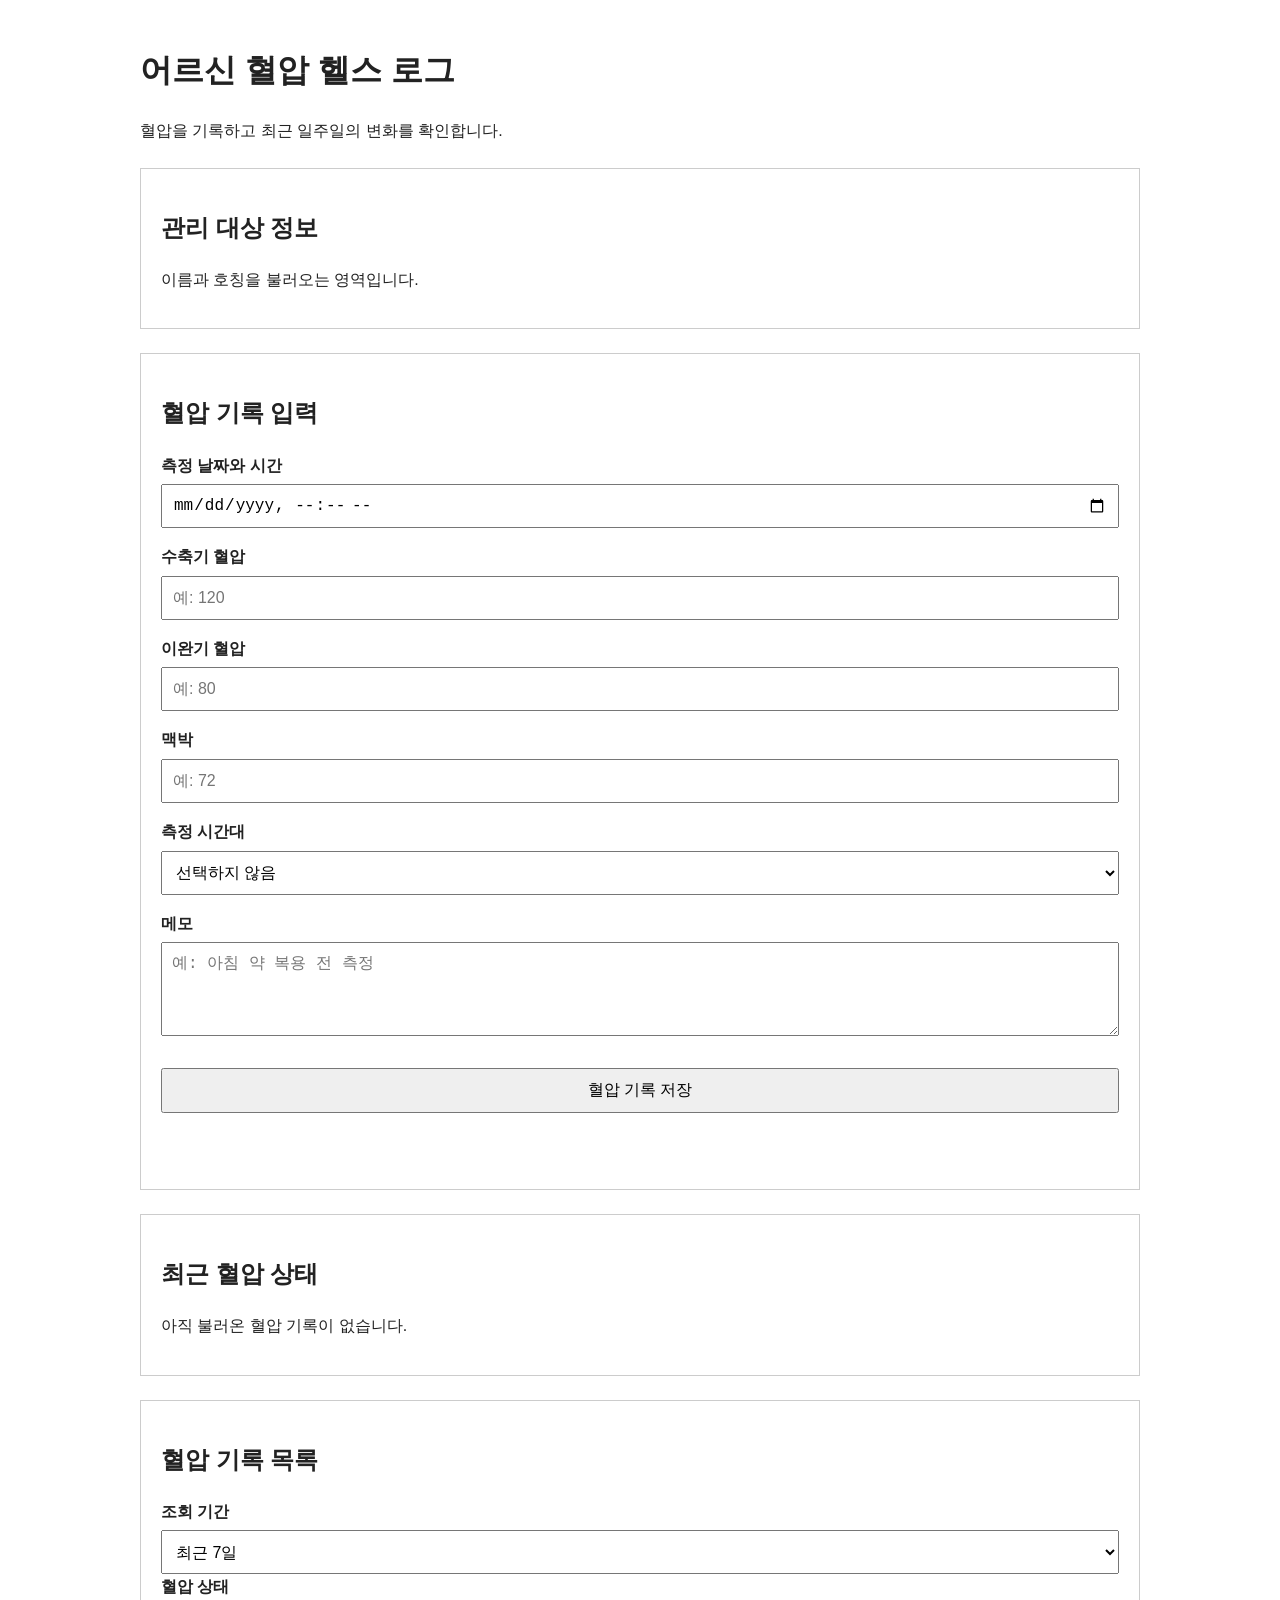
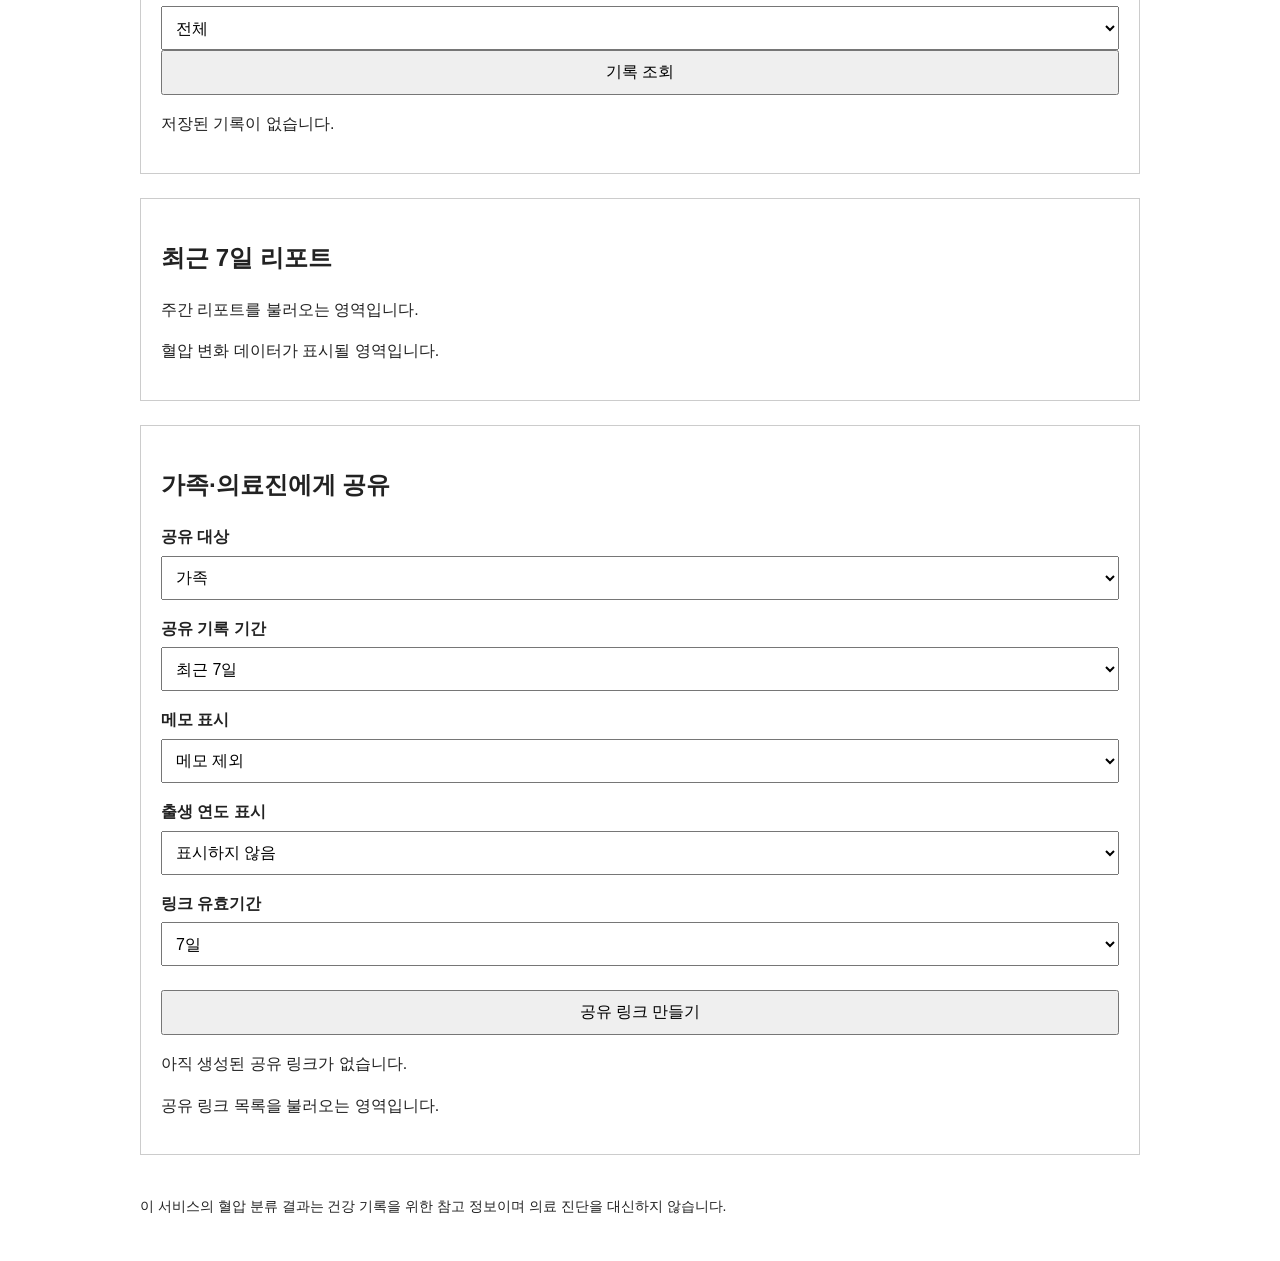
==== frontend/index.html @ 53cc0a09 "chore: initialize project structure" ====
<!DOCTYPE html>
<html lang="ko">
<head>
  <meta charset="UTF-8">

  <!-- 모바일 화면 크기에 맞추기 -->
  <meta name="viewport" content="width=device-width, initial-scale=1.0">

  <title>어르신 혈압 헬스 로그</title>

  <!-- 임시 CSS 연결 -->
  <link rel="stylesheet" href="./css/common.css">
  <link rel="stylesheet" href="./css/management.css">
</head>

<body>
  <header>
    <!-- 나중에 API에서 이름과 호칭을 받아 표시할 영역 -->
    <h1 data-view="profile-name">어르신 혈압 헬스 로그</h1>

    <p>
      혈압을 기록하고 최근 일주일의 변화를 확인합니다.
    </p>
  </header>

  <main>
    <!-- 1. 어르신 정보 -->
    <section aria-labelledby="profile-title">
      <h2 id="profile-title">관리 대상 정보</h2>

      <div data-view="profile">
        <p>이름과 호칭을 불러오는 영역입니다.</p>
      </div>
    </section>

    <!-- 2. 혈압 기록 입력 -->
    <section aria-labelledby="record-form-title">
      <h2 id="record-form-title">혈압 기록 입력</h2>

      <form data-view="record-form">
        <!-- 수정할 기록의 ID를 임시로 보관 -->
        <input
          type="hidden"
          name="record_id"
          data-field="record-id"
        >

        <div>
          <label for="measured-at">
            측정 날짜와 시간
          </label>

          <input
            id="measured-at"
            type="datetime-local"
            name="measured_at"
            data-field="measured-at"
            required
          >
        </div>

        <div>
          <label for="systolic">
            수축기 혈압
          </label>

          <input
            id="systolic"
            type="number"
            name="systolic"
            data-field="systolic"
            min="60"
            max="250"
            placeholder="예: 120"
            required
          >
        </div>

        <div>
          <label for="diastolic">
            이완기 혈압
          </label>

          <input
            id="diastolic"
            type="number"
            name="diastolic"
            data-field="diastolic"
            min="40"
            max="150"
            placeholder="예: 80"
            required
          >
        </div>

        <div>
          <label for="pulse">
            맥박
          </label>

          <input
            id="pulse"
            type="number"
            name="pulse"
            data-field="pulse"
            min="30"
            max="220"
            placeholder="예: 72"
          >
        </div>

        <div>
          <label for="measurement-period">
            측정 시간대
          </label>

          <select
            id="measurement-period"
            name="measurement_period"
            data-field="measurement-period"
          >
            <option value="">선택하지 않음</option>
            <option value="morning">아침</option>
            <option value="afternoon">점심</option>
            <option value="evening">저녁</option>
            <option value="before_sleep">취침 전</option>
            <option value="other">기타</option>
          </select>
        </div>

        <div>
          <label for="memo">
            메모
          </label>

          <textarea
            id="memo"
            name="memo"
            data-field="memo"
            rows="4"
            placeholder="예: 아침 약 복용 전 측정"
          ></textarea>
        </div>

        <div>
          <!-- 새 기록을 저장할 때 사용 -->
          <button
            type="submit"
            data-action="save-record"
          >
            혈압 기록 저장
          </button>

          <!-- 수정 중에만 보이게 할 버튼 -->
          <button
            type="button"
            data-action="update-record"
            hidden
          >
            수정 내용 저장
          </button>

          <!-- 수정 취소 버튼 -->
          <button
            type="button"
            data-action="cancel-edit"
            hidden
          >
            수정 취소
          </button>
        </div>
      </form>

      <!-- 성공 및 오류 메시지 표시 -->
      <p
        data-view="record-form-message"
        role="status"
        aria-live="polite"
      ></p>
    </section>

    <!-- 3. 최근 측정 결과 -->
    <section aria-labelledby="latest-record-title">
      <h2 id="latest-record-title">최근 혈압 상태</h2>

      <div data-view="latest-record">
        <p>아직 불러온 혈압 기록이 없습니다.</p>
      </div>
    </section>

    <!-- 4. 기록 검색과 목록 -->
    <section aria-labelledby="record-list-title">
      <h2 id="record-list-title">혈압 기록 목록</h2>

      <div>
        <label for="record-range">조회 기간</label>

        <select
          id="record-range"
          data-field="record-range"
        >
          <option value="7">최근 7일</option>
          <option value="30">최근 30일</option>
          <option value="all">전체</option>
        </select>

        <label for="record-category">혈압 상태</label>

        <select
          id="record-category"
          data-field="record-category"
        >
          <option value="">전체</option>
          <option value="normal">정상</option>
          <option value="caution">주의</option>
          <option value="high">높음</option>
        </select>

        <button
          type="button"
          data-action="search-records"
        >
          기록 조회
        </button>
      </div>

      <!-- JavaScript가 기록 목록을 넣을 영역 -->
      <div data-view="record-list">
        <p>저장된 기록이 없습니다.</p>
      </div>
    </section>

    <!-- 5. 주간 리포트 -->
    <section aria-labelledby="weekly-report-title">
      <h2 id="weekly-report-title">최근 7일 리포트</h2>

      <div data-view="weekly-report">
        <p>주간 리포트를 불러오는 영역입니다.</p>
      </div>

      <!-- 피그마에서 그래프를 넣을 때 사용할 영역 -->
      <div data-view="weekly-trend">
        <p>혈압 변화 데이터가 표시될 영역입니다.</p>
      </div>
    </section>

    <!-- 6. 공유 링크 관리 -->
    <section aria-labelledby="share-management-title">
      <h2 id="share-management-title">가족·의료진에게 공유</h2>

      <form data-view="share-form">
        <div>
          <label for="share-target">공유 대상</label>

          <select
            id="share-target"
            name="target_type"
            data-field="share-target"
          >
            <option value="family">가족</option>
            <option value="medical">의료진</option>
          </select>
        </div>

        <div>
          <label for="share-range">공유 기록 기간</label>

          <select
            id="share-range"
            name="range_days"
            data-field="share-range"
          >
            <option value="7">최근 7일</option>
            <option value="30">최근 30일</option>
          </select>
        </div>

        <div>
          <label for="share-memo">메모 표시</label>

          <select
            id="share-memo"
            name="include_memo"
            data-field="share-memo"
          >
            <option value="false">메모 제외</option>
            <option value="true">메모 포함</option>
          </select>
        </div>

        <div>
          <label for="share-birth-year">출생 연도 표시</label>

          <select
            id="share-birth-year"
            name="include_birth_year"
            data-field="share-birth-year"
          >
            <option value="false">표시하지 않음</option>
            <option value="true">표시</option>
          </select>
        </div>

        <div>
          <label for="share-expiry">링크 유효기간</label>

          <select
            id="share-expiry"
            name="expires_in_days"
            data-field="share-expiry"
          >
            <option value="1">1일</option>
            <option value="7" selected>7일</option>
            <option value="30">30일</option>
          </select>
        </div>

        <button
          type="submit"
          data-action="create-share"
        >
          공유 링크 만들기
        </button>
      </form>

      <!-- 생성된 링크 표시 -->
      <div data-view="share-link">
        <p>아직 생성된 공유 링크가 없습니다.</p>
      </div>

      <!-- 활성·만료·종료 공유 링크 목록 -->
      <div data-view="share-list">
        <p>공유 링크 목록을 불러오는 영역입니다.</p>
      </div>
    </section>
  </main>

  <footer>
    <p>
      이 서비스의 혈압 분류 결과는 건강 기록을 위한 참고 정보이며
      의료 진단을 대신하지 않습니다.
    </p>
  </footer>

  <!-- 관리 화면 JavaScript -->
  <script
    type="module"
    src="./js/health-log.js"
  ></script>
</body>
</html>
---- frontend/css/common.css ----
/* 두 화면에서 공통으로 사용하는 임시 스타일 */

* {
  box-sizing: border-box;
}

body {
  margin: 0;
  padding: 24px;
  font-family: Arial, "Noto Sans KR", sans-serif;
  line-height: 1.6;
  color: #222;
}

header,
main,
footer {
  width: 100%;
  max-width: 1000px;
  margin: 0 auto;
}

section {
  margin: 24px 0;
  padding: 20px;
  border: 1px solid #cccccc;
}

label {
  display: block;
  margin-bottom: 6px;
  font-weight: bold;
}

input,
select,
textarea,
button {
  width: 100%;
  min-height: 44px;
  padding: 10px;
  font-size: 16px;
}

button {
  cursor: pointer;
}

footer {
  margin-top: 40px;
  font-size: 14px;
}

[hidden] {
  display: none;
}
---- frontend/css/management.css ----
/* 관리 화면 전용 임시 스타일 */

[data-view="record-form"],
[data-view="share-form"] {
  display: grid;
  gap: 16px;
}

[data-view="record-list"],
[data-view="weekly-report"],
[data-view="share-list"] {
  margin-top: 16px;
}

[data-view="record-form-message"] {
  min-height: 24px;
}

[data-action="save-record"],
[data-action="create-share"] {
  margin-top: 8px;
}
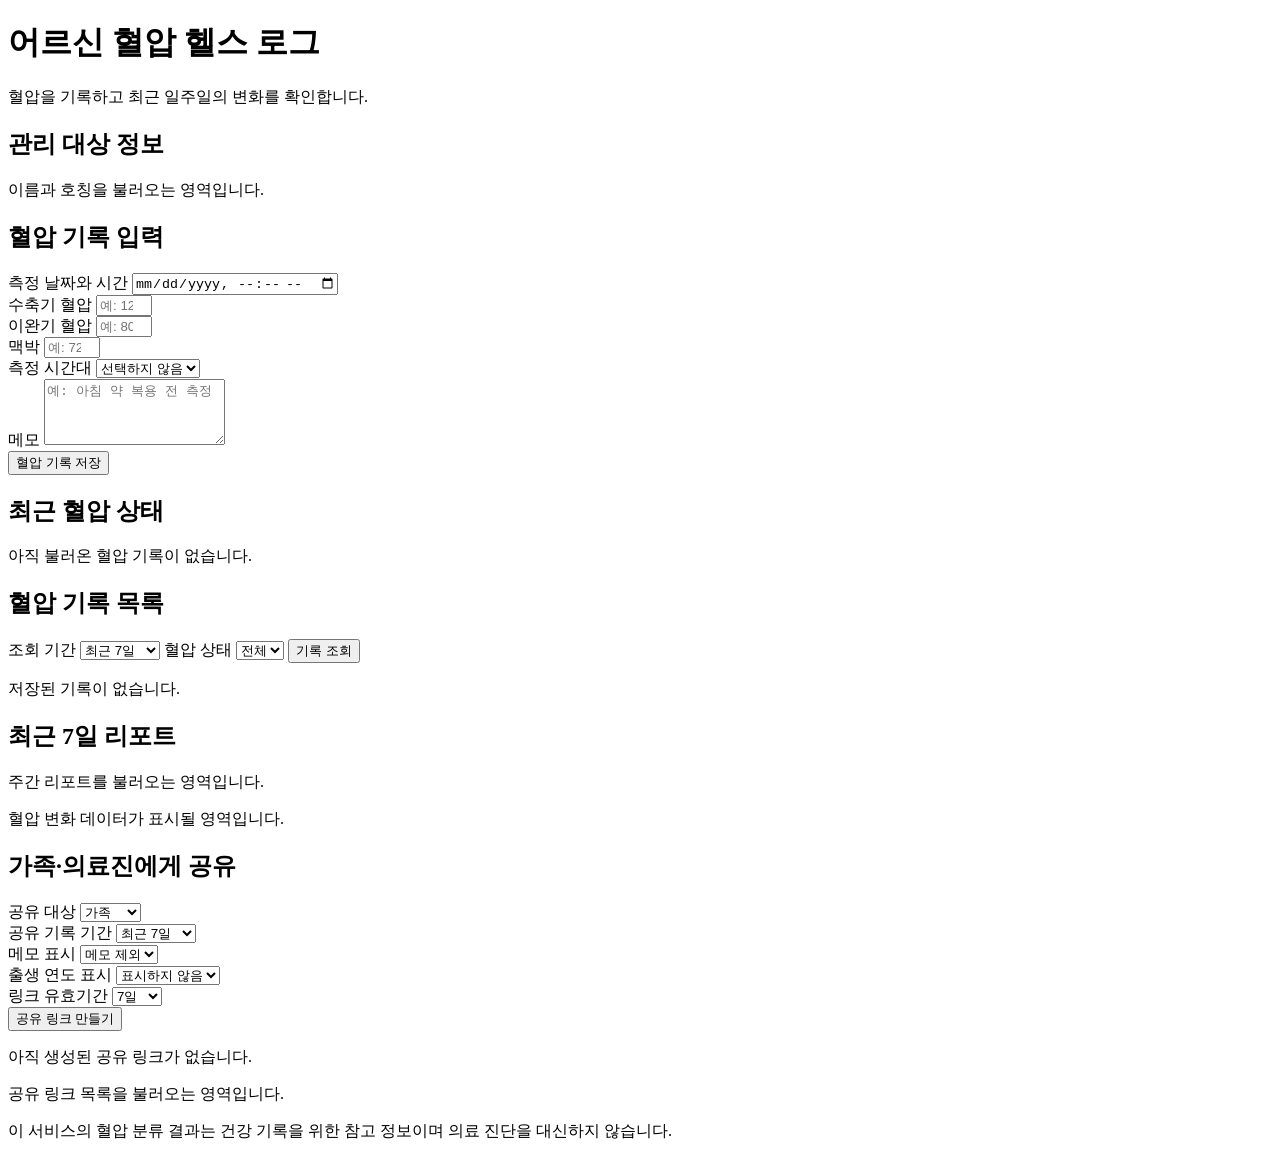
==== commit cc5b9967: "feat: add blood pressure record creation API" ====
--- a/frontend/index.html
+++ b/frontend/index.html
@@ -10,8 +10,8 @@
   <title>어르신 혈압 헬스 로그</title>
 
   <!-- 임시 CSS 연결 -->
-  <link rel="stylesheet" href="./css/common.css">
-  <link rel="stylesheet" href="./css/management.css">
+  <link rel="stylesheet" href="/css/common.css">
+  <link rel="stylesheet" href="/css/management.css">
 </head>
 
 <body>
@@ -345,8 +345,8 @@
 
   <!-- 관리 화면 JavaScript -->
   <script
-    type="module"
-    src="./js/health-log.js"
+  type="module"
+  src="/js/health-log.js"
   ></script>
 </body>
 </html>
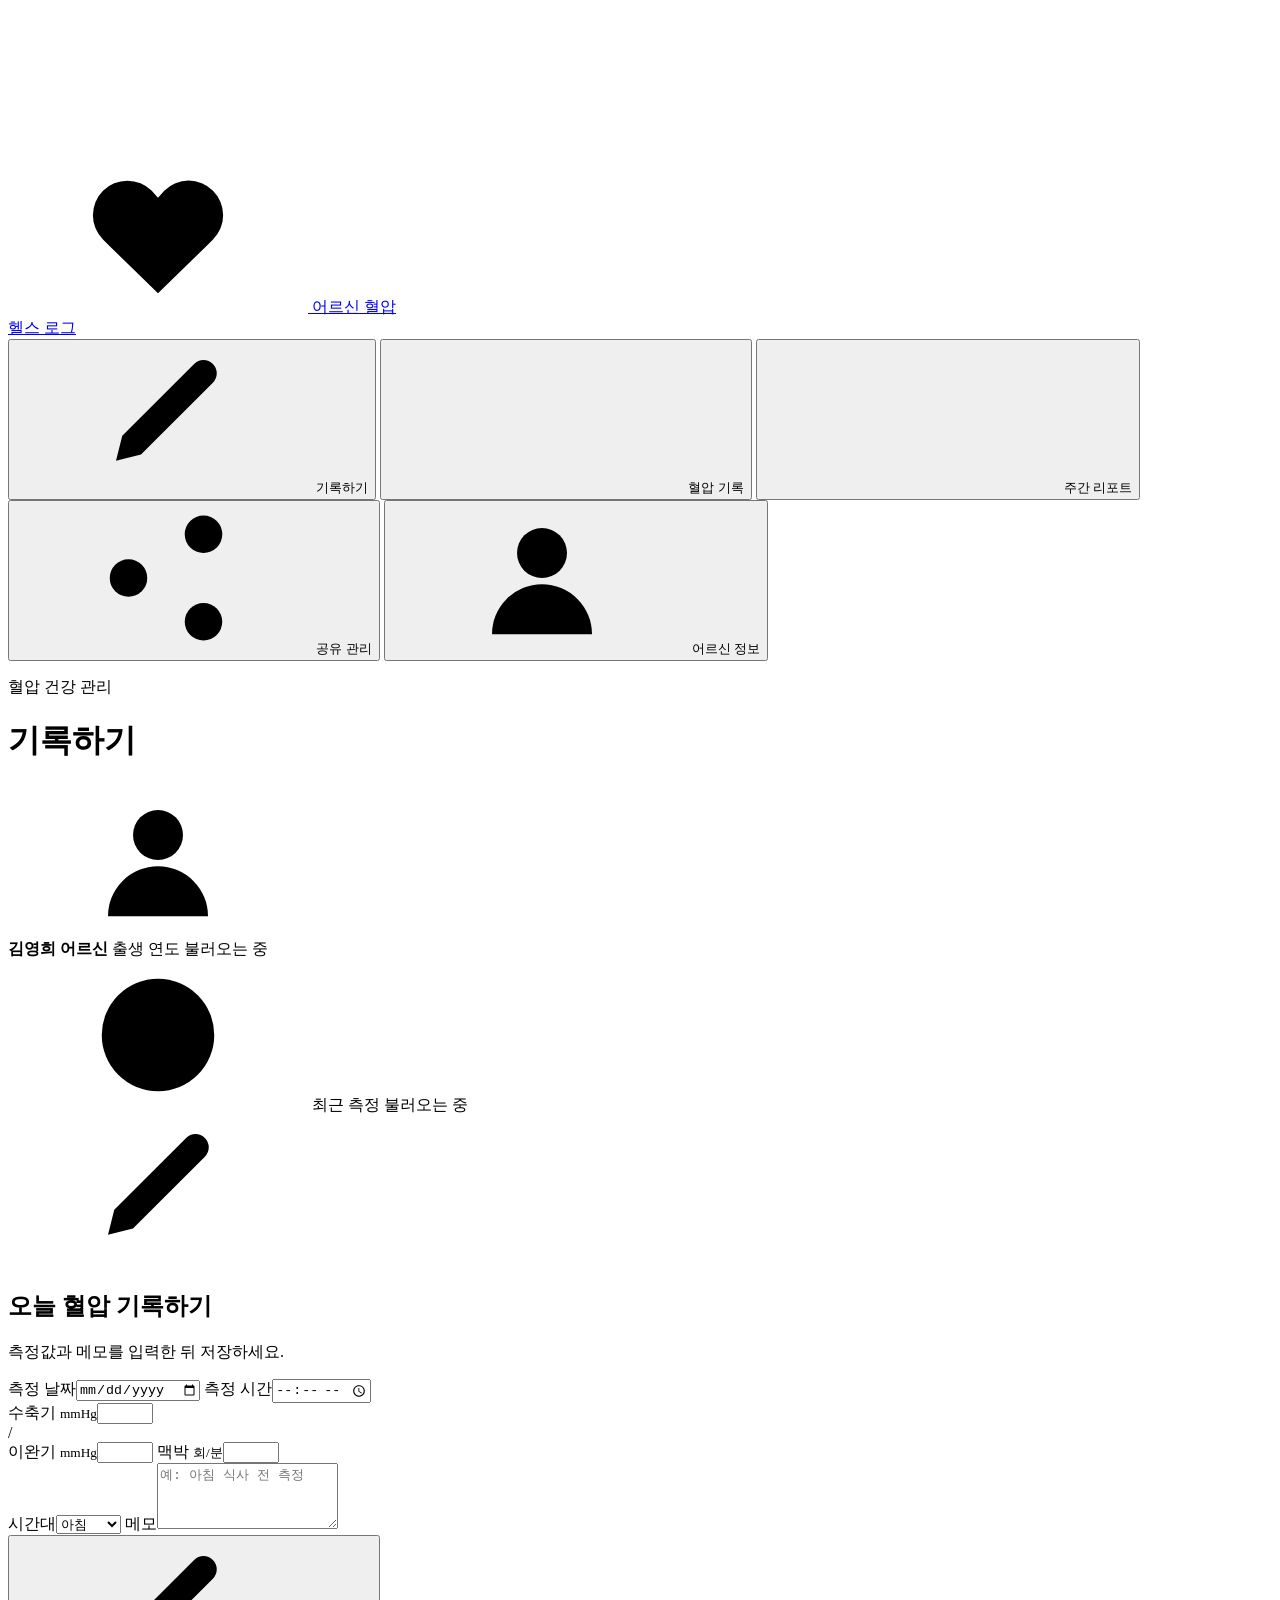
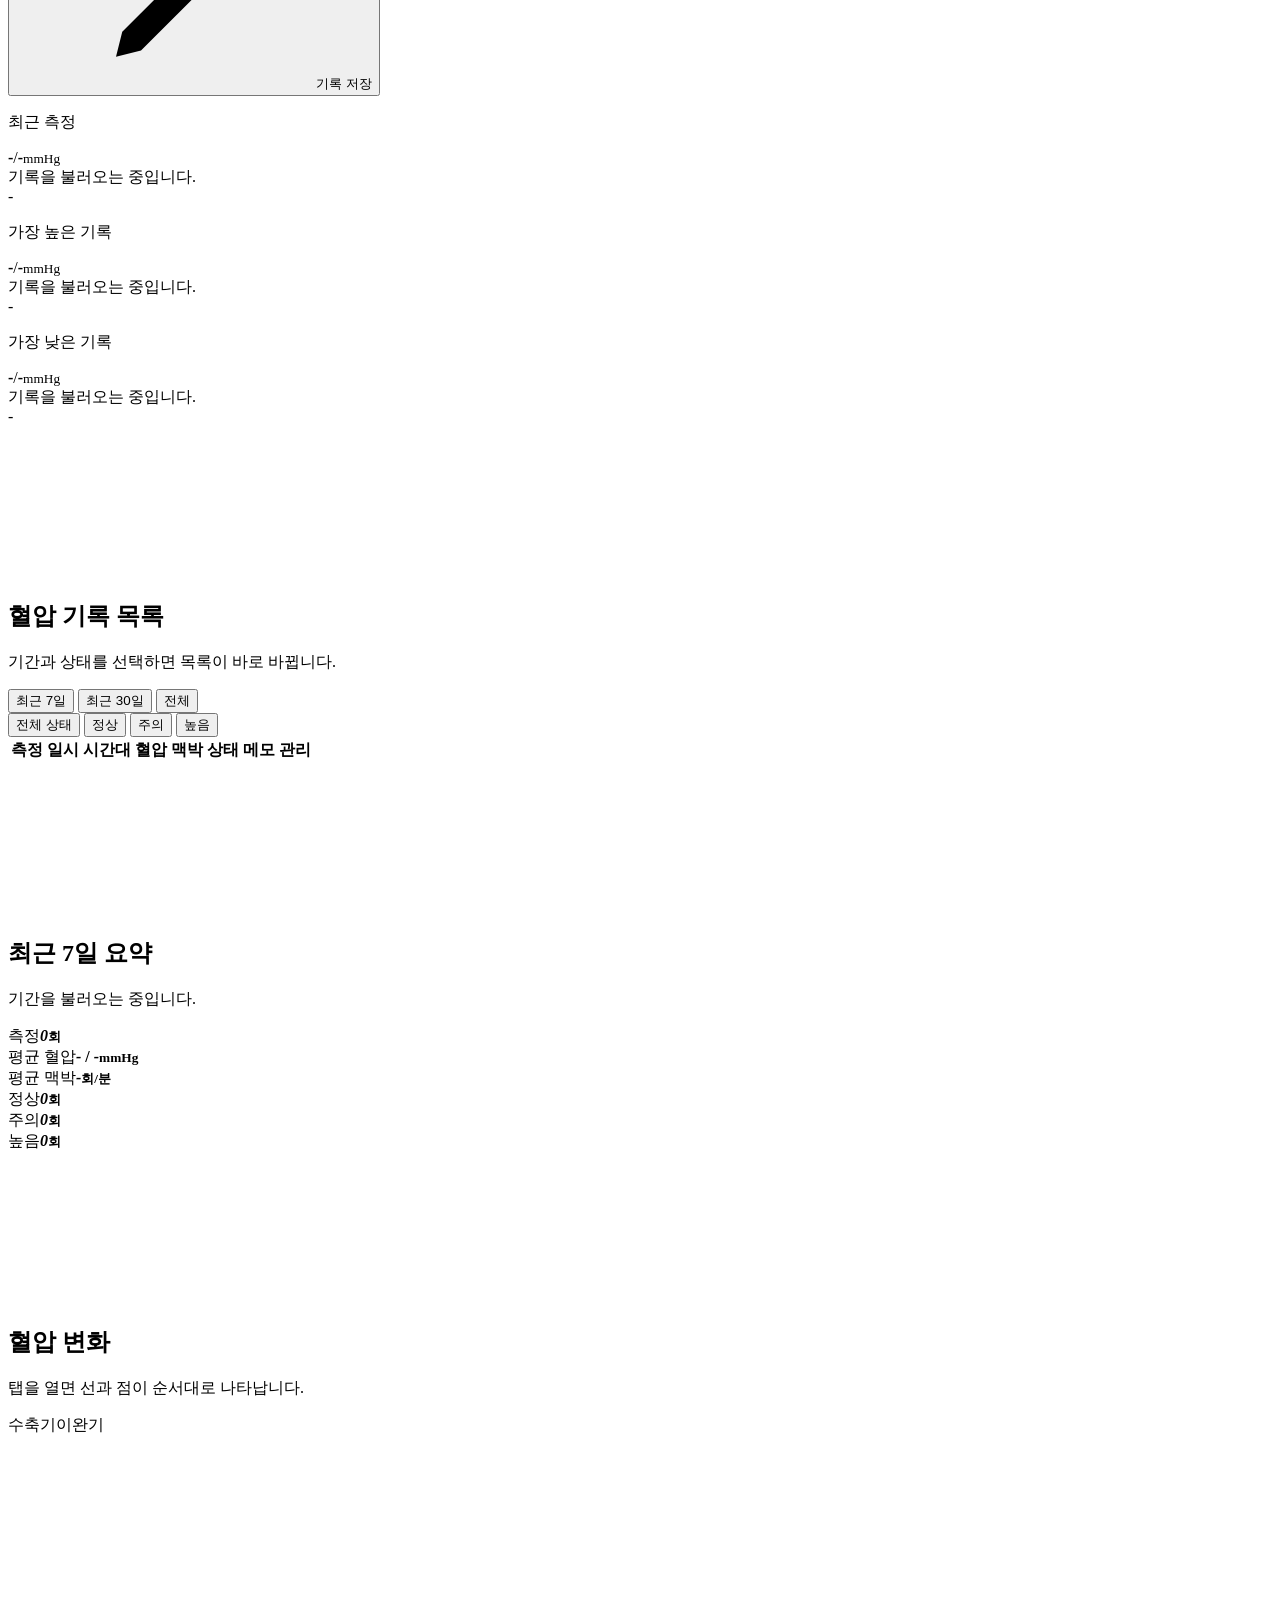
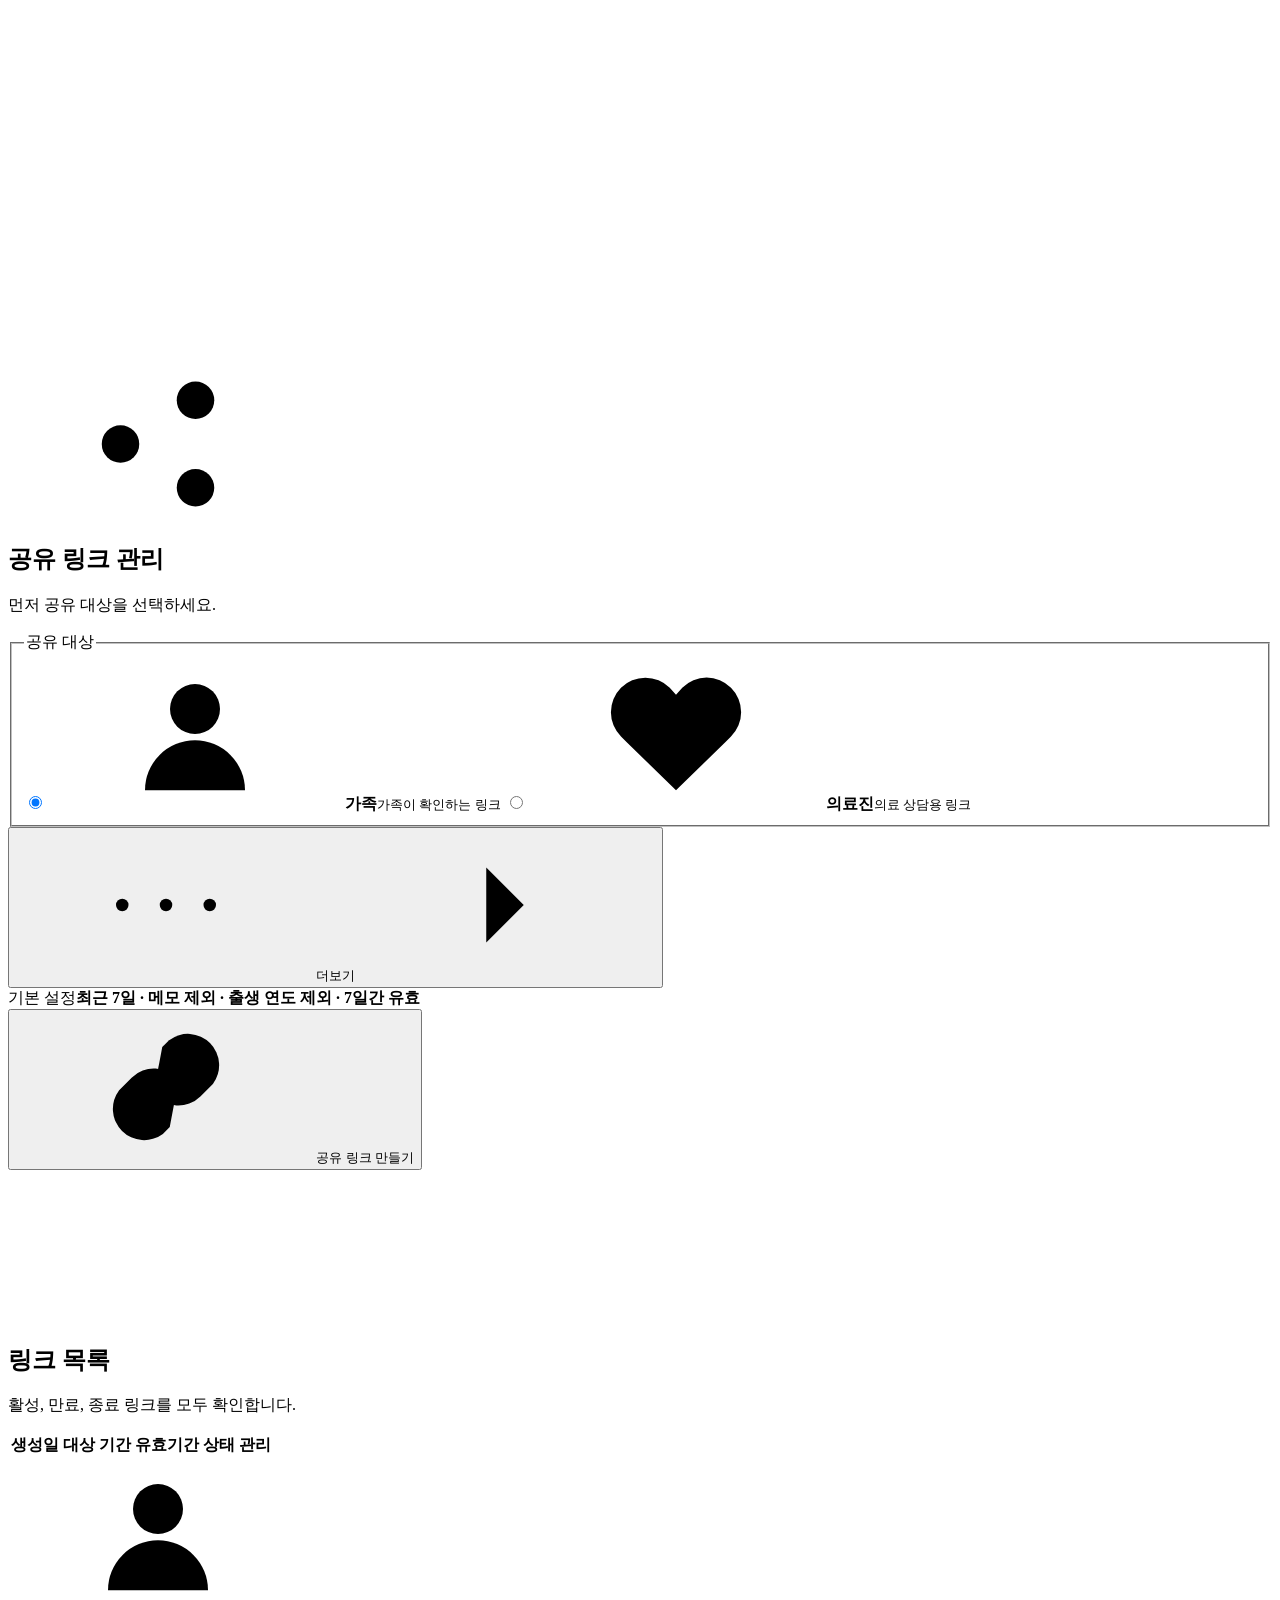
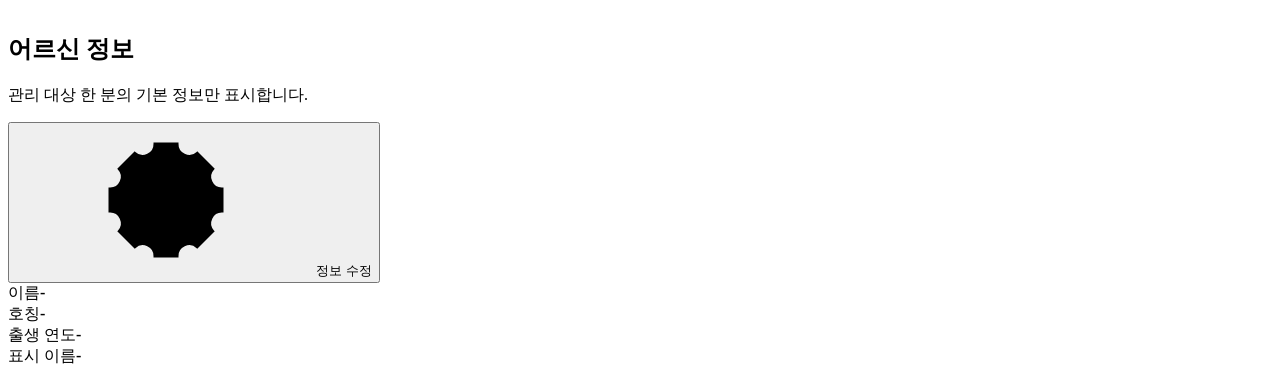
==== commit 1c2e164a: "feat: finalize blood pressure health log service" ====
--- a/frontend/index.html
+++ b/frontend/index.html
@@ -1,352 +1,214 @@
-
-<!DOCTYPE html>
+<!doctype html>
 <html lang="ko">
 <head>
-  <meta charset="UTF-8">
-
-  <!-- 모바일 화면 크기에 맞추기 -->
-  <meta name="viewport" content="width=device-width, initial-scale=1.0">
-
+  <meta charset="utf-8">
+  <meta name="viewport" content="width=device-width, initial-scale=1">
+  <meta name="description" content="어르신 혈압 기록, 리포트 및 공유 관리 화면">
   <title>어르신 혈압 헬스 로그</title>
-
-  <!-- 임시 CSS 연결 -->
-  <link rel="stylesheet" href="/css/common.css">
-  <link rel="stylesheet" href="/css/management.css">
+  <link rel="stylesheet" href="/static/css/index.css">
 </head>
-
 <body>
-  <header>
-    <!-- 나중에 API에서 이름과 호칭을 받아 표시할 영역 -->
-    <h1 data-view="profile-name">어르신 혈압 헬스 로그</h1>
-
-    <p>
-      혈압을 기록하고 최근 일주일의 변화를 확인합니다.
-    </p>
-  </header>
-
-  <main>
-    <!-- 1. 어르신 정보 -->
-    <section aria-labelledby="profile-title">
-      <h2 id="profile-title">관리 대상 정보</h2>
-
-      <div data-view="profile">
-        <p>이름과 호칭을 불러오는 영역입니다.</p>
-      </div>
-    </section>
-
-    <!-- 2. 혈압 기록 입력 -->
-    <section aria-labelledby="record-form-title">
-      <h2 id="record-form-title">혈압 기록 입력</h2>
-
-      <form data-view="record-form">
-        <!-- 수정할 기록의 ID를 임시로 보관 -->
-        <input
-          type="hidden"
-          name="record_id"
-          data-field="record-id"
-        >
-
+  <!-- 통일된 선형 SVG 아이콘 세트 -->
+  <svg class="svg-sprite" aria-hidden="true">
+    <symbol id="icon-heart" viewBox="0 0 24 24"><path d="M20.8 4.6a5.5 5.5 0 0 0-7.8 0L12 5.7l-1-1.1a5.5 5.5 0 0 0-7.8 7.8l1 1L12 21l7.8-7.6 1-1a5.5 5.5 0 0 0 0-7.8Z"/><path d="M7.5 12h2l1.2-2.5 2 5 1.2-2.5h2.6"/></symbol>
+    <symbol id="icon-edit" viewBox="0 0 24 24"><path d="M12 20h9"/><path d="M16.5 3.5a2.1 2.1 0 0 1 3 3L8 18l-4 1 1-4Z"/></symbol>
+    <symbol id="icon-list" viewBox="0 0 24 24"><path d="M8 6h13M8 12h13M8 18h13"/><path d="M3 6h.01M3 12h.01M3 18h.01"/></symbol>
+    <symbol id="icon-chart" viewBox="0 0 24 24"><path d="M4 19V9M10 19V5M16 19v-7M22 19V3"/></symbol>
+    <symbol id="icon-share" viewBox="0 0 24 24"><circle cx="18" cy="5" r="3"/><circle cx="6" cy="12" r="3"/><circle cx="18" cy="19" r="3"/><path d="m8.6 10.5 6.8-4M8.6 13.5l6.8 4"/></symbol>
+    <symbol id="icon-user" viewBox="0 0 24 24"><circle cx="12" cy="8" r="4"/><path d="M4 21a8 8 0 0 1 16 0"/></symbol>
+    <symbol id="icon-clock" viewBox="0 0 24 24"><circle cx="12" cy="12" r="9"/><path d="M12 7v5l3 2"/></symbol>
+    <symbol id="icon-calendar" viewBox="0 0 24 24"><rect x="3" y="5" width="18" height="16" rx="2"/><path d="M16 3v4M8 3v4M3 10h18"/></symbol>
+    <symbol id="icon-chevron" viewBox="0 0 24 24"><path d="m9 18 6-6-6-6"/></symbol>
+    <symbol id="icon-more" viewBox="0 0 24 24"><circle cx="5" cy="12" r="1"/><circle cx="12" cy="12" r="1"/><circle cx="19" cy="12" r="1"/></symbol>
+    <symbol id="icon-link" viewBox="0 0 24 24"><path d="M10 13a5 5 0 0 0 7.5.5l2-2a5 5 0 0 0-7-7l-1.1 1.1"/><path d="M14 11a5 5 0 0 0-7.5-.5l-2 2a5 5 0 0 0 7 7l1.1-1.1"/></symbol>
+    <symbol id="icon-copy" viewBox="0 0 24 24"><rect x="8" y="8" width="12" height="12" rx="2"/><path d="M16 8V4a2 2 0 0 0-2-2H4a2 2 0 0 0-2 2v10a2 2 0 0 0 2 2h4"/></symbol>
+    <symbol id="icon-x" viewBox="0 0 24 24"><path d="m6 6 12 12M18 6 6 18"/></symbol>
+    <symbol id="icon-check" viewBox="0 0 24 24"><path d="m5 12 4 4L19 6"/></symbol>
+    <symbol id="icon-alert" viewBox="0 0 24 24"><circle cx="12" cy="12" r="9"/><path d="M12 7v6M12 17h.01"/></symbol>
+    <symbol id="icon-arrow-up" viewBox="0 0 24 24"><path d="m18 15-6-6-6 6"/></symbol>
+    <symbol id="icon-arrow-down" viewBox="0 0 24 24"><path d="m6 9 6 6 6-6"/></symbol>
+    <symbol id="icon-settings" viewBox="0 0 24 24"><circle cx="12" cy="12" r="3"/><path d="M19.4 15a1.7 1.7 0 0 0 .3 1.9l.1.1-2.8 2.8-.1-.1a1.7 1.7 0 0 0-1.9-.3 1.7 1.7 0 0 0-1 1.6v.2h-4V21a1.7 1.7 0 0 0-1-1.6 1.7 1.7 0 0 0-1.9.3l-.1.1L4.2 17l.1-.1a1.7 1.7 0 0 0 .3-1.9A1.7 1.7 0 0 0 3 14H2.8v-4H3a1.7 1.7 0 0 0 1.6-1 1.7 1.7 0 0 0-.3-1.9L4.2 7 7 4.2l.1.1A1.7 1.7 0 0 0 9 4.6a1.7 1.7 0 0 0 1-1.6v-.2h4V3a1.7 1.7 0 0 0 1 1.6 1.7 1.7 0 0 0 1.9-.3l.1-.1L19.8 7l-.1.1a1.7 1.7 0 0 0-.3 1.9 1.7 1.7 0 0 0 1.6 1h.2v4H21a1.7 1.7 0 0 0-1.6 1Z"/></symbol>
+  </svg>
+
+  <div class="app-shell">
+    <aside class="sidebar">
+      <a class="brand" href="#record-create" aria-label="어르신 혈압 헬스 로그 홈">
+        <span class="brand-mark"><svg><use href="#icon-heart"></use></svg></span>
+        <span>어르신 혈압<br>헬스 로그</span>
+      </a>
+
+      <nav class="nav-tabs" aria-label="관리 메뉴">
+        <button class="nav-tab is-active" type="button" data-action="open-tab" data-tab="record-create">
+          <svg><use href="#icon-edit"></use></svg><span>기록하기</span>
+        </button>
+        <button class="nav-tab" type="button" data-action="open-tab" data-tab="record-list">
+          <svg><use href="#icon-list"></use></svg><span>혈압 기록</span>
+        </button>
+        <button class="nav-tab" type="button" data-action="open-tab" data-tab="weekly-report">
+          <svg><use href="#icon-chart"></use></svg><span>주간 리포트</span>
+        </button>
+        <button class="nav-tab" type="button" data-action="open-tab" data-tab="share-management">
+          <svg><use href="#icon-share"></use></svg><span>공유 관리</span>
+        </button>
+        <button class="nav-tab" type="button" data-action="open-tab" data-tab="elder-profile">
+          <svg><use href="#icon-user"></use></svg><span>어르신 정보</span>
+        </button>
+      </nav>
+    </aside>
+
+    <main class="main-area">
+      <header class="topbar">
         <div>
-          <label for="measured-at">
-            측정 날짜와 시간
-          </label>
-
-          <input
-            id="measured-at"
-            type="datetime-local"
-            name="measured_at"
-            data-field="measured-at"
-            required
-          >
-        </div>
-
-        <div>
-          <label for="systolic">
-            수축기 혈압
-          </label>
-
-          <input
-            id="systolic"
-            type="number"
-            name="systolic"
-            data-field="systolic"
-            min="60"
-            max="250"
-            placeholder="예: 120"
-            required
-          >
-        </div>
-
-        <div>
-          <label for="diastolic">
-            이완기 혈압
-          </label>
-
-          <input
-            id="diastolic"
-            type="number"
-            name="diastolic"
-            data-field="diastolic"
-            min="40"
-            max="150"
-            placeholder="예: 80"
-            required
-          >
-        </div>
-
-        <div>
-          <label for="pulse">
-            맥박
-          </label>
-
-          <input
-            id="pulse"
-            type="number"
-            name="pulse"
-            data-field="pulse"
-            min="30"
-            max="220"
-            placeholder="예: 72"
-          >
-        </div>
-
-        <div>
-          <label for="measurement-period">
-            측정 시간대
-          </label>
-
-          <select
-            id="measurement-period"
-            name="measurement_period"
-            data-field="measurement-period"
-          >
-            <option value="">선택하지 않음</option>
-            <option value="morning">아침</option>
-            <option value="afternoon">점심</option>
-            <option value="evening">저녁</option>
-            <option value="before_sleep">취침 전</option>
-            <option value="other">기타</option>
-          </select>
-        </div>
-
-        <div>
-          <label for="memo">
-            메모
-          </label>
-
-          <textarea
-            id="memo"
-            name="memo"
-            data-field="memo"
-            rows="4"
-            placeholder="예: 아침 약 복용 전 측정"
-          ></textarea>
-        </div>
-
-        <div>
-          <!-- 새 기록을 저장할 때 사용 -->
-          <button
-            type="submit"
-            data-action="save-record"
-          >
-            혈압 기록 저장
-          </button>
-
-          <!-- 수정 중에만 보이게 할 버튼 -->
-          <button
-            type="button"
-            data-action="update-record"
-            hidden
-          >
-            수정 내용 저장
-          </button>
-
-          <!-- 수정 취소 버튼 -->
-          <button
-            type="button"
-            data-action="cancel-edit"
-            hidden
-          >
-            수정 취소
-          </button>
-        </div>
-      </form>
-
-      <!-- 성공 및 오류 메시지 표시 -->
-      <p
-        data-view="record-form-message"
-        role="status"
-        aria-live="polite"
-      ></p>
-    </section>
-
-    <!-- 3. 최근 측정 결과 -->
-    <section aria-labelledby="latest-record-title">
-      <h2 id="latest-record-title">최근 혈압 상태</h2>
-
-      <div data-view="latest-record">
-        <p>아직 불러온 혈압 기록이 없습니다.</p>
-      </div>
-    </section>
-
-    <!-- 4. 기록 검색과 목록 -->
-    <section aria-labelledby="record-list-title">
-      <h2 id="record-list-title">혈압 기록 목록</h2>
-
-      <div>
-        <label for="record-range">조회 기간</label>
-
-        <select
-          id="record-range"
-          data-field="record-range"
-        >
-          <option value="7">최근 7일</option>
-          <option value="30">최근 30일</option>
-          <option value="all">전체</option>
-        </select>
-
-        <label for="record-category">혈압 상태</label>
-
-        <select
-          id="record-category"
-          data-field="record-category"
-        >
-          <option value="">전체</option>
-          <option value="normal">정상</option>
-          <option value="caution">주의</option>
-          <option value="high">높음</option>
-        </select>
-
-        <button
-          type="button"
-          data-action="search-records"
-        >
-          기록 조회
-        </button>
-      </div>
-
-      <!-- JavaScript가 기록 목록을 넣을 영역 -->
-      <div data-view="record-list">
-        <p>저장된 기록이 없습니다.</p>
-      </div>
-    </section>
-
-    <!-- 5. 주간 리포트 -->
-    <section aria-labelledby="weekly-report-title">
-      <h2 id="weekly-report-title">최근 7일 리포트</h2>
-
-      <div data-view="weekly-report">
-        <p>주간 리포트를 불러오는 영역입니다.</p>
-      </div>
-
-      <!-- 피그마에서 그래프를 넣을 때 사용할 영역 -->
-      <div data-view="weekly-trend">
-        <p>혈압 변화 데이터가 표시될 영역입니다.</p>
-      </div>
-    </section>
-
-    <!-- 6. 공유 링크 관리 -->
-    <section aria-labelledby="share-management-title">
-      <h2 id="share-management-title">가족·의료진에게 공유</h2>
-
-      <form data-view="share-form">
-        <div>
-          <label for="share-target">공유 대상</label>
-
-          <select
-            id="share-target"
-            name="target_type"
-            data-field="share-target"
-          >
-            <option value="family">가족</option>
-            <option value="medical">의료진</option>
-          </select>
-        </div>
-
-        <div>
-          <label for="share-range">공유 기록 기간</label>
-
-          <select
-            id="share-range"
-            name="range_days"
-            data-field="share-range"
-          >
-            <option value="7">최근 7일</option>
-            <option value="30">최근 30일</option>
-          </select>
-        </div>
-
-        <div>
-          <label for="share-memo">메모 표시</label>
-
-          <select
-            id="share-memo"
-            name="include_memo"
-            data-field="share-memo"
-          >
-            <option value="false">메모 제외</option>
-            <option value="true">메모 포함</option>
-          </select>
-        </div>
-
-        <div>
-          <label for="share-birth-year">출생 연도 표시</label>
-
-          <select
-            id="share-birth-year"
-            name="include_birth_year"
-            data-field="share-birth-year"
-          >
-            <option value="false">표시하지 않음</option>
-            <option value="true">표시</option>
-          </select>
-        </div>
-
-        <div>
-          <label for="share-expiry">링크 유효기간</label>
-
-          <select
-            id="share-expiry"
-            name="expires_in_days"
-            data-field="share-expiry"
-          >
-            <option value="1">1일</option>
-            <option value="7" selected>7일</option>
-            <option value="30">30일</option>
-          </select>
-        </div>
-
-        <button
-          type="submit"
-          data-action="create-share"
-        >
-          공유 링크 만들기
-        </button>
-      </form>
-
-      <!-- 생성된 링크 표시 -->
-      <div data-view="share-link">
-        <p>아직 생성된 공유 링크가 없습니다.</p>
-      </div>
-
-      <!-- 활성·만료·종료 공유 링크 목록 -->
-      <div data-view="share-list">
-        <p>공유 링크 목록을 불러오는 영역입니다.</p>
-      </div>
-    </section>
-  </main>
-
-  <footer>
-    <p>
-      이 서비스의 혈압 분류 결과는 건강 기록을 위한 참고 정보이며
-      의료 진단을 대신하지 않습니다.
-    </p>
-  </footer>
-
-  <!-- 관리 화면 JavaScript -->
-  <script
-  type="module"
-  src="/js/health-log.js"
-  ></script>
+          <p class="eyebrow">혈압 건강 관리</p>
+          <h1 data-field="page-title">기록하기</h1>
+        </div>
+        <div class="profile-summary">
+          <div class="profile-avatar" aria-hidden="true"><svg><use href="#icon-user"></use></svg></div>
+          <div>
+            <strong data-field="profile-display-name">김영희 어르신</strong>
+            <span data-field="profile-birth-year">출생 연도 불러오는 중</span>
+          </div>
+          <span class="last-measured" data-field="last-measured"><svg><use href="#icon-clock"></use></svg> 최근 측정 불러오는 중</span>
+        </div>
+      </header>
+
+      <!-- 기록하기: 기록 입력만 -->
+      <section class="tab-panel is-active" data-view="tab-panel" data-tab-panel="record-create">
+        <article class="panel-card form-card">
+          <div class="panel-heading">
+            <div>
+              <span class="section-icon"><svg><use href="#icon-edit"></use></svg></span>
+              <div><h2>오늘 혈압 기록하기</h2><p>측정값과 메모를 입력한 뒤 저장하세요.</p></div>
+            </div>
+          </div>
+
+          <form class="record-form" data-action="record-form">
+            <div class="form-row two-columns">
+              <label class="field"><span>측정 날짜</span><input type="date" data-field="measured-date"></label>
+              <label class="field"><span>측정 시간</span><input type="time" data-field="measured-time"></label>
+            </div>
+
+            <div class="measurement-grid">
+              <label class="measurement-field"><span>수축기 <small>mmHg</small></span><input type="number" min="50" max="260" data-field="systolic"></label>
+              <div class="measurement-divider">/</div>
+              <label class="measurement-field"><span>이완기 <small>mmHg</small></span><input type="number" min="30" max="180" data-field="diastolic"></label>
+              <label class="measurement-field"><span>맥박 <small>회/분</small></span><input type="number" min="20" max="250" data-field="pulse"></label>
+            </div>
+
+            <div class="form-row two-columns">
+              <label class="field"><span>시간대</span><select data-field="measurement-period"><option value="morning">아침</option><option value="afternoon">점심</option><option value="evening">저녁</option><option value="before_sleep">취침 전</option><option value="other">기타</option></select></label>
+              <label class="field"><span>메모</span><textarea rows="4" data-field="memo" placeholder="예: 아침 식사 전 측정"></textarea></label>
+            </div>
+
+            <button class="primary-button" type="submit"><svg><use href="#icon-edit"></use></svg>기록 저장</button>
+          </form>
+        </article>
+      </section>
+
+      <!-- 혈압 기록 -->
+      <section class="tab-panel" data-view="tab-panel" data-tab-panel="record-list">
+        <div class="summary-cards three-columns">
+          <article class="summary-card latest-card" data-view="latest-record"><p>최근 측정</p><div class="bp-value"><strong data-field="latest-systolic">-</strong><span>/</span><strong data-field="latest-diastolic">-</strong><small>mmHg</small></div><div class="summary-meta" data-field="latest-meta">기록을 불러오는 중입니다.</div><span class="status-badge muted" data-field="latest-status">-</span></article>
+          <article class="summary-card" data-view="highest-record"><p>가장 높은 기록</p><div class="bp-value danger"><strong data-field="highest-systolic">-</strong><span>/</span><strong data-field="highest-diastolic">-</strong><small>mmHg</small></div><div class="summary-meta" data-field="highest-meta">기록을 불러오는 중입니다.</div><span class="status-badge muted" data-field="highest-status">-</span></article>
+          <article class="summary-card" data-view="lowest-record"><p>가장 낮은 기록</p><div class="bp-value safe"><strong data-field="lowest-systolic">-</strong><span>/</span><strong data-field="lowest-diastolic">-</strong><small>mmHg</small></div><div class="summary-meta" data-field="lowest-meta">기록을 불러오는 중입니다.</div><span class="status-badge muted" data-field="lowest-status">-</span></article>
+        </div>
+
+        <article class="panel-card">
+          <div class="panel-heading records-heading">
+            <div><span class="section-icon"><svg><use href="#icon-list"></use></svg></span><div><h2>혈압 기록 목록</h2><p>기간과 상태를 선택하면 목록이 바로 바뀝니다.</p></div></div>
+          </div>
+
+          <div class="filter-toolbar" aria-label="혈압 기록 필터">
+            <div class="filter-group" data-filter-group="range">
+              <button class="filter-chip is-selected" type="button" data-action="select-filter" data-filter-type="range" data-filter-value="7">최근 7일</button>
+              <button class="filter-chip" type="button" data-action="select-filter" data-filter-type="range" data-filter-value="30">최근 30일</button>
+              <button class="filter-chip" type="button" data-action="select-filter" data-filter-type="range" data-filter-value="all">전체</button>
+            </div>
+            <div class="filter-group" data-filter-group="status">
+              <button class="filter-chip is-selected" type="button" data-action="select-filter" data-filter-type="status" data-filter-value="all">전체 상태</button>
+              <button class="filter-chip normal" type="button" data-action="select-filter" data-filter-type="status" data-filter-value="normal">정상</button>
+              <button class="filter-chip caution" type="button" data-action="select-filter" data-filter-type="status" data-filter-value="caution">주의</button>
+              <button class="filter-chip high" type="button" data-action="select-filter" data-filter-type="status" data-filter-value="high">높음</button>
+            </div>
+          </div>
+
+          <div class="table-wrap">
+            <table class="records-table">
+              <thead><tr><th>측정 일시</th><th>시간대</th><th>혈압</th><th>맥박</th><th>상태</th><th>메모</th><th>관리</th></tr></thead>
+              <tbody data-field="record-table-body"></tbody>
+            </table>
+            <div class="empty-state" data-view="record-empty" hidden>선택한 조건에 해당하는 기록이 없습니다.</div>
+          </div>
+        </article>
+      </section>
+
+      <!-- 주간 리포트 -->
+      <section class="tab-panel" data-view="tab-panel" data-tab-panel="weekly-report">
+        <article class="panel-card">
+          <div class="panel-heading"><div><span class="section-icon"><svg><use href="#icon-chart"></use></svg></span><div><h2>최근 7일 요약</h2><p data-field="weekly-period">기간을 불러오는 중입니다.</p></div></div></div>
+          <div class="weekly-summary-grid">
+            <div class="metric-card"><span>측정</span><strong><em data-field="weekly-count">0</em><small>회</small></strong></div>
+            <div class="metric-card"><span>평균 혈압</span><strong><em data-field="weekly-average-systolic">-</em> / <em data-field="weekly-average-diastolic">-</em><small>mmHg</small></strong></div>
+            <div class="metric-card"><span>평균 맥박</span><strong><em data-field="weekly-average-pulse">-</em><small>회/분</small></strong></div>
+            <div class="metric-card normal"><span>정상</span><strong><em data-field="weekly-normal">0</em><small>회</small></strong></div>
+            <div class="metric-card caution"><span>주의</span><strong><em data-field="weekly-caution">0</em><small>회</small></strong></div>
+            <div class="metric-card high"><span>높음</span><strong><em data-field="weekly-high">0</em><small>회</small></strong></div>
+          </div>
+        </article>
+
+        <article class="panel-card chart-card">
+          <div class="panel-heading"><div><span class="section-icon"><svg><use href="#icon-chart"></use></svg></span><div><h2>혈압 변화</h2><p>탭을 열면 선과 점이 순서대로 나타납니다.</p></div></div><div class="chart-legend"><span class="blue-dot">수축기</span><span class="green-dot">이완기</span></div></div>
+          <div class="chart-area" data-view="weekly-chart">
+            <svg viewBox="0 0 860 360" role="img" aria-label="최근 7일 수축기와 이완기 혈압 변화 그래프" data-field="weekly-chart-svg"></svg>
+          </div>
+        </article>
+      </section>
+
+      <!-- 공유 관리 -->
+      <section class="tab-panel" data-view="tab-panel" data-tab-panel="share-management">
+        <div class="share-layout">
+          <article class="panel-card share-create-card">
+            <div class="panel-heading"><div><span class="section-icon"><svg><use href="#icon-share"></use></svg></span><div><h2>공유 링크 관리</h2><p>먼저 공유 대상을 선택하세요.</p></div></div></div>
+
+            <fieldset class="share-targets"><legend>공유 대상</legend>
+              <label class="choice-card is-selected"><input type="radio" name="share-target" value="family" checked><span><svg><use href="#icon-user"></use></svg><strong>가족</strong><small>가족이 확인하는 링크</small></span></label>
+              <label class="choice-card"><input type="radio" name="share-target" value="medical"><span><svg><use href="#icon-heart"></use></svg><strong>의료진</strong><small>의료 상담용 링크</small></span></label>
+            </fieldset>
+
+            <button class="more-toggle" type="button" data-action="toggle-share-options" aria-expanded="false"><span><svg><use href="#icon-more"></use></svg>더보기</span><svg class="chevron"><use href="#icon-chevron"></use></svg></button>
+
+            <div class="advanced-options" data-view="advanced-share-options" hidden>
+              <label class="field"><span>조회 기간</span><select data-field="share-range"><option value="7" selected>최근 7일</option><option value="30">최근 30일</option></select></label>
+              <div class="option-row"><label class="check-option"><input type="checkbox" data-field="include-memo"><span>메모 포함</span></label><label class="check-option"><input type="checkbox" data-field="include-birth-year"><span>출생 연도 포함</span></label></div>
+              <label class="field"><span>유효기간</span><select data-field="share-expiry"><option value="1">1일</option><option value="7" selected>7일</option><option value="30">30일</option></select></label>
+            </div>
+
+            <div class="share-default-summary" data-view="share-default-summary"><span>기본 설정</span><strong>최근 7일 · 메모 제외 · 출생 연도 제외 · 7일간 유효</strong></div>
+            <button class="primary-button" type="button" data-action="create-share"><svg><use href="#icon-link"></use></svg>공유 링크 만들기</button>
+          </article>
+
+          <article class="panel-card share-list-card">
+            <div class="panel-heading"><div><span class="section-icon"><svg><use href="#icon-list"></use></svg></span><div><h2>링크 목록</h2><p>활성, 만료, 종료 링크를 모두 확인합니다.</p></div></div></div>
+            <div class="table-wrap">
+              <table class="share-table"><thead><tr><th>생성일</th><th>대상</th><th>기간</th><th>유효기간</th><th>상태</th><th>관리</th></tr></thead><tbody data-field="share-table-body"></tbody></table><div class="empty-state" data-view="share-empty" hidden>생성된 공유 링크가 없습니다.</div>
+            </div>
+          </article>
+        </div>
+      </section>
+
+      <!-- 어르신 정보 -->
+      <section class="tab-panel" data-view="tab-panel" data-tab-panel="elder-profile">
+        <article class="panel-card profile-card">
+          <div class="panel-heading"><div><span class="section-icon"><svg><use href="#icon-user"></use></svg></span><div><h2>어르신 정보</h2><p>관리 대상 한 분의 기본 정보만 표시합니다.</p></div></div><button class="secondary-button" type="button" data-action="edit-profile"><svg><use href="#icon-settings"></use></svg>정보 수정</button></div>
+          <div class="profile-detail-grid">
+            <div><span>이름</span><strong data-field="profile-name">-</strong></div><div><span>호칭</span><strong data-field="profile-honorific">-</strong></div><div><span>출생 연도</span><strong data-field="profile-detail-birth-year">-</strong></div><div><span>표시 이름</span><strong data-field="profile-detail-display-name">-</strong></div>
+          </div>
+        </article>
+      </section>
+    </main>
+  </div>
+
+  <div class="toast" data-view="toast" role="status" aria-live="polite" hidden></div>
+  <script src="/static/js/index.js" defer></script>
 </body>
-</html>+</html>
